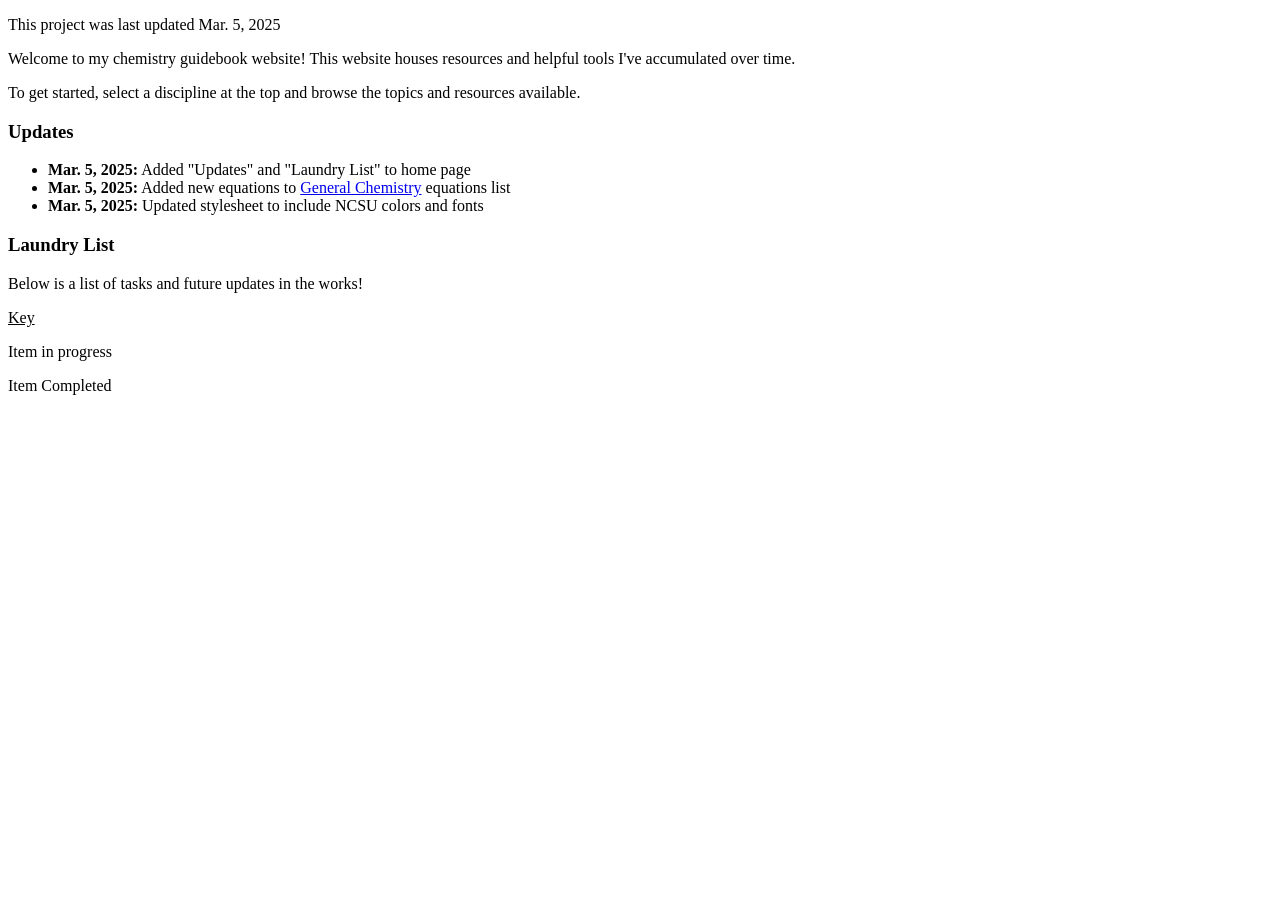
==== index.html @ c0514d24 "created js query for laundry list" ====
<!doctype html>
<html class="no-js" lang="">

<head>
  <meta charset="utf-8">
  <meta name="viewport" content="width=device-width, initial-scale=1">
  <title>Chemistry Guidebook</title>
  <link rel="stylesheet" href="/chemistry-resources/docs/css/style.css">
  <meta name="description" content="">

  <script src="/chemistry-resources/docs/css/navigation-1.1/tabsets.js"></script>

  <meta name="theme-color" content="#fafafa">

  <script src="https://code.jquery.com/jquery-1.10.2.js"></script>

</head>

<body>

  <!--Navigation bar-->
  <div id="nav-placeholder">

  </div>

  <script>
    $(function(){
      $("#nav-placeholder").load("/chemistry-resources/docs/navigation.html");
    });
  </script>
  <!--end of Navigation bar-->
  <div class="index-content">
    <p id="last-modified">This project was last updated Mar. 5, 2025</p>
    <p>Welcome to my chemistry guidebook website! This website houses resources and helpful tools I've accumulated over time.</p>
    <p>To get started, select a discipline at the top and browse the topics and resources available.</p>
  </div>

<div class="page-content" id="index-page-content">
  <div class="updates list" id="updates-div">
    <h3 id="updates-header">Updates</h3>
    <ul>
      <li><b>Mar. 5, 2025:</b> Added "Updates" and "Laundry List" to home page</li>
      <li><b>Mar. 5, 2025:</b> Added new equations to <a href="/chemistry-resources/docs/pages/general-chemistry/general-chemistry.html">General Chemistry</a> equations list</li>
      <li><b>Mar. 5, 2025:</b> Updated stylesheet to include NCSU colors and fonts</li>
    </ul>
  </div>

  <div class="laundry-list list">
    <h3 id="laundry-list-header">Laundry List</h3>
    <p class="laundry-list">Below is a list of tasks and future updates in the works!</p>
    <div class="no-spacing">
      <p><u>Key</u></p>
      <p class="in-progress">Item in progress</p>
      <p class="done">Item Completed</p>
    </div>
    <ul>
      <div id="laundry-div"></div>
    </ul>
  </div>
</div>

</body>

<footer>
  <script src="/chemistry-resources/docs/js/laundry-list.js"></script>
</footer>

</html>
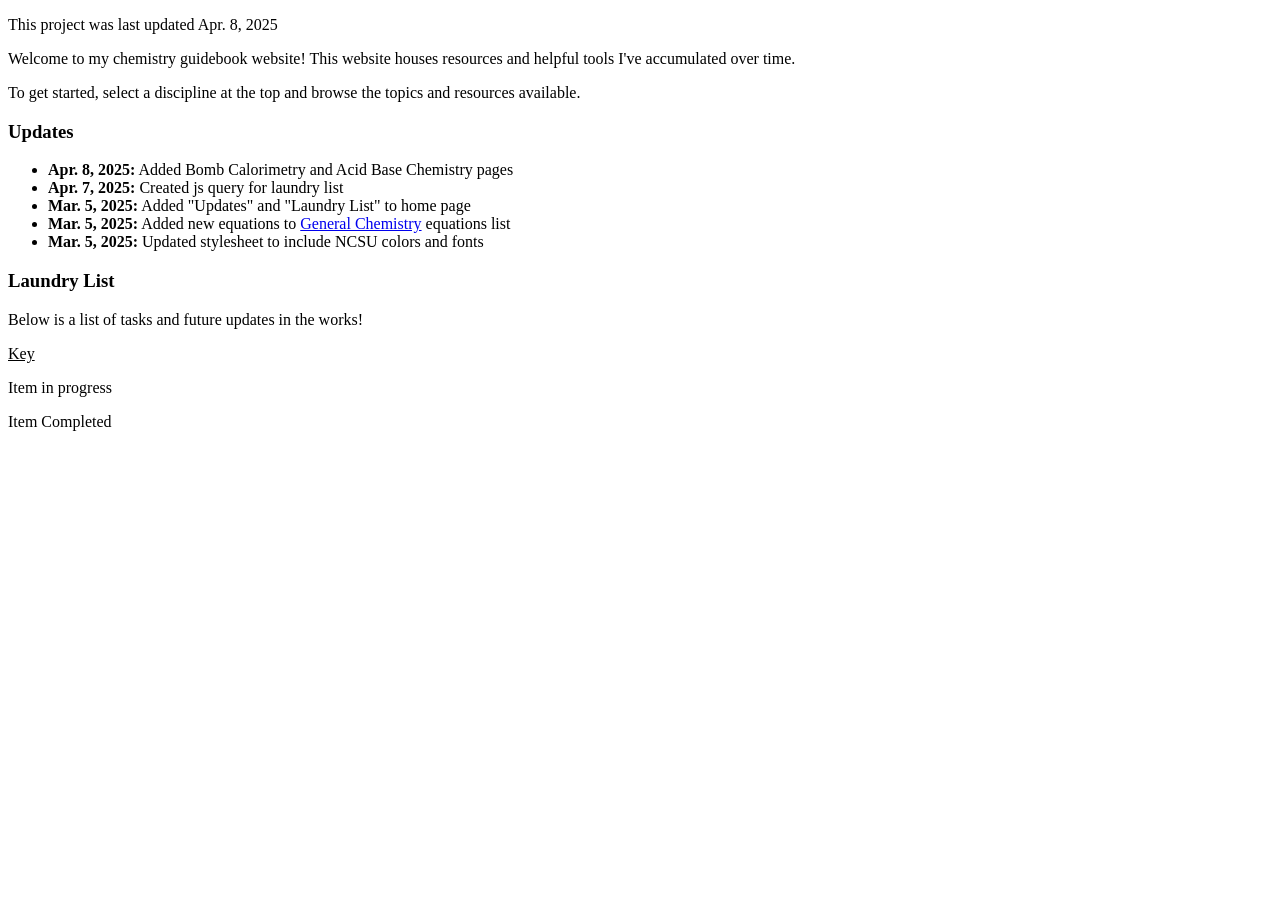
==== commit 7e829d0b: "logged updates" ====
--- a/index.html
+++ b/index.html
@@ -30,7 +30,7 @@
   </script>
   <!--end of Navigation bar-->
   <div class="index-content">
-    <p id="last-modified">This project was last updated Mar. 5, 2025</p>
+    <p id="last-modified">This project was last updated Apr. 8, 2025</p>
     <p>Welcome to my chemistry guidebook website! This website houses resources and helpful tools I've accumulated over time.</p>
     <p>To get started, select a discipline at the top and browse the topics and resources available.</p>
   </div>
@@ -39,6 +39,8 @@
   <div class="updates list" id="updates-div">
     <h3 id="updates-header">Updates</h3>
     <ul>
+      <li><b>Apr. 8, 2025:</b> Added Bomb Calorimetry and Acid Base Chemistry pages</li>
+      <li><b>Apr. 7, 2025:</b> Created js query for laundry list</li>
       <li><b>Mar. 5, 2025:</b> Added "Updates" and "Laundry List" to home page</li>
       <li><b>Mar. 5, 2025:</b> Added new equations to <a href="/chemistry-resources/docs/pages/general-chemistry/general-chemistry.html">General Chemistry</a> equations list</li>
       <li><b>Mar. 5, 2025:</b> Updated stylesheet to include NCSU colors and fonts</li>
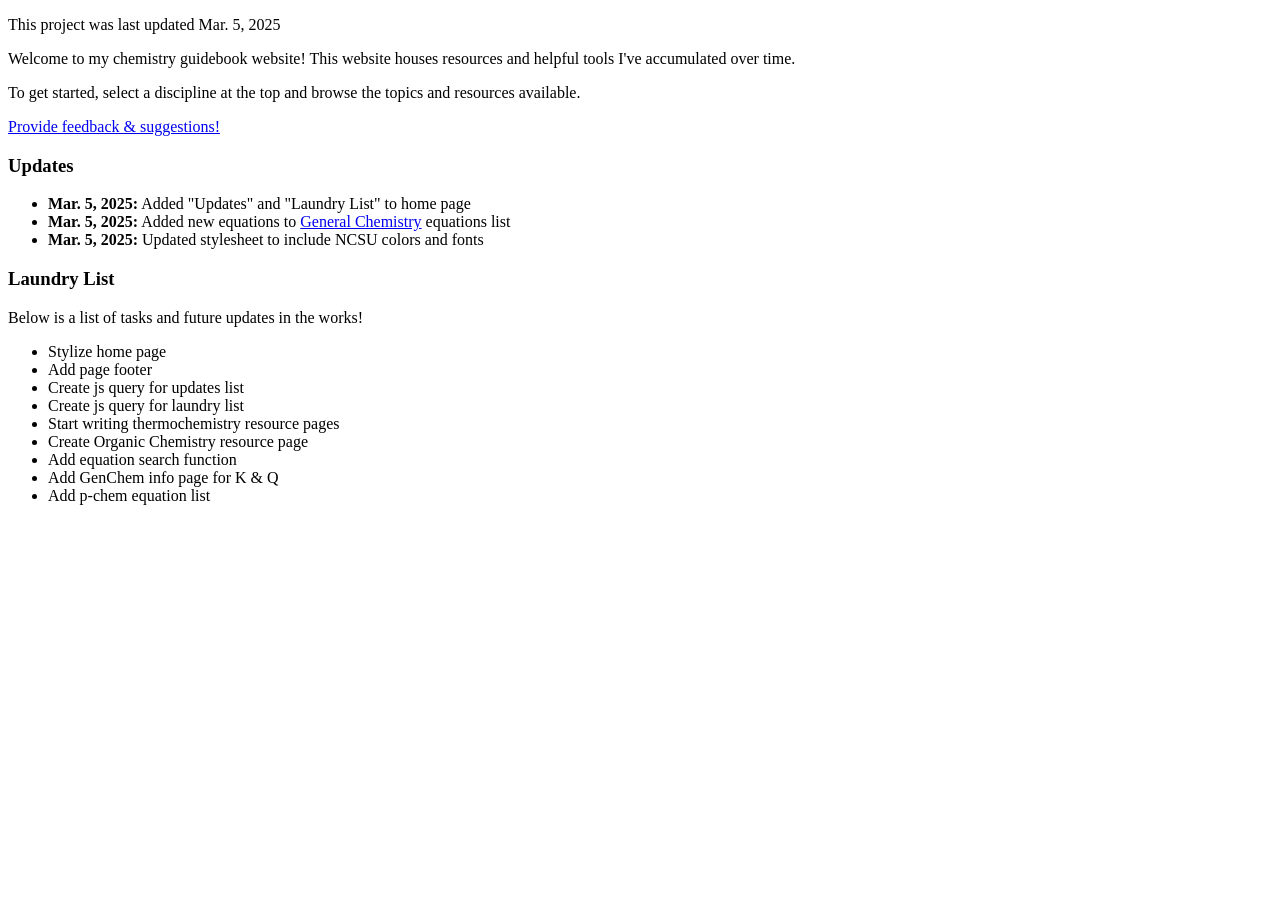
==== commit 7594e66a: "added suggestion box button" ====
--- a/index.html
+++ b/index.html
@@ -30,41 +30,39 @@
   </script>
   <!--end of Navigation bar-->
   <div class="index-content">
-    <p id="last-modified">This project was last updated Apr. 8, 2025</p>
+    <p id="last-modified">This project was last updated Mar. 5, 2025</p>
     <p>Welcome to my chemistry guidebook website! This website houses resources and helpful tools I've accumulated over time.</p>
     <p>To get started, select a discipline at the top and browse the topics and resources available.</p>
+    <a class="button1" href="https://docs.google.com/forms/d/e/1FAIpQLSdnXYsqGqUSpygSlu8kWDUxwfWh6fZMLFNzK4NxHUi9qSkRew/viewform?usp=dialog">Provide feedback & suggestions!</a>
   </div>
 
 <div class="page-content" id="index-page-content">
   <div class="updates list" id="updates-div">
     <h3 id="updates-header">Updates</h3>
     <ul>
-      <li><b>Apr. 8, 2025:</b> Added Bomb Calorimetry and Acid Base Chemistry pages</li>
-      <li><b>Apr. 7, 2025:</b> Created js query for laundry list</li>
       <li><b>Mar. 5, 2025:</b> Added "Updates" and "Laundry List" to home page</li>
-      <li><b>Mar. 5, 2025:</b> Added new equations to <a href="/chemistry-resources/docs/pages/general-chemistry/general-chemistry.html">General Chemistry</a> equations list</li>
+      <li><b>Mar. 5, 2025:</b> Added new equations to <a href="/chemistry-resources/pages/general-chemistry/general-chemistry.html">General Chemistry</a> equations list</li>
       <li><b>Mar. 5, 2025:</b> Updated stylesheet to include NCSU colors and fonts</li>
     </ul>
   </div>
 
-  <div class="laundry-list list">
+  <div class="laundry-list list" id="laundry-div">
     <h3 id="laundry-list-header">Laundry List</h3>
     <p class="laundry-list">Below is a list of tasks and future updates in the works!</p>
-    <div class="no-spacing">
-      <p><u>Key</u></p>
-      <p class="in-progress">Item in progress</p>
-      <p class="done">Item Completed</p>
-    </div>
     <ul>
-      <div id="laundry-div"></div>
+      <li>Stylize home page</li>
+      <li>Add page footer</li>
+      <li>Create js query for updates list</li>
+      <li>Create js query for laundry list</li>
+      <li>Start writing thermochemistry resource pages</li>
+      <li>Create Organic Chemistry resource page</li>
+      <li>Add equation search function</li>
+      <li>Add GenChem info page for K & Q</li>
+      <li>Add p-chem equation list</li>
     </ul>
   </div>
 </div>
 
 </body>
 
-<footer>
-  <script src="/chemistry-resources/docs/js/laundry-list.js"></script>
-</footer>
-
 </html>
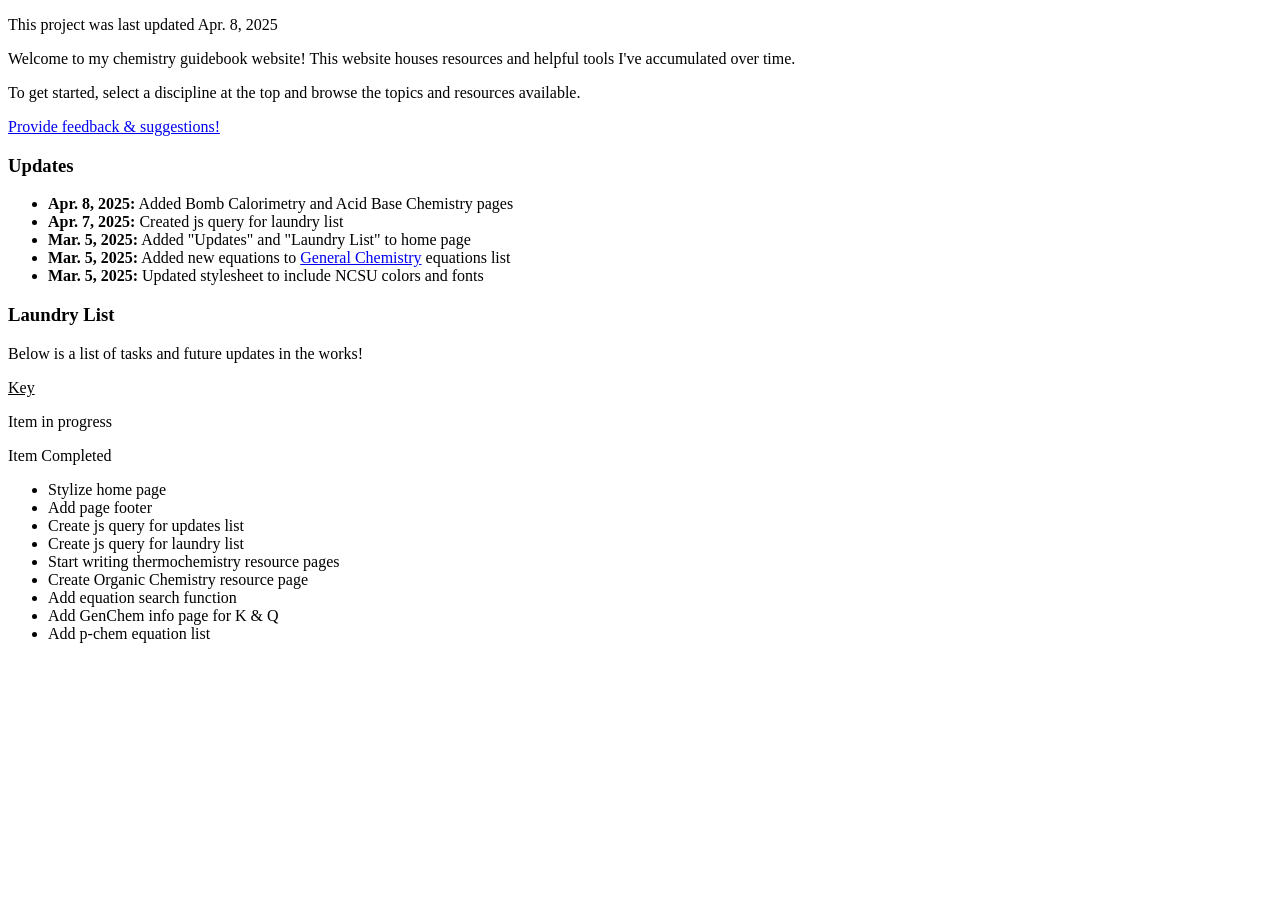
==== commit 71392956: "Merge remote-tracking branch 'origin/main' # Conflicts: #	docs/css/style.css #	index.html" ====
--- a/index.html
+++ b/index.html
@@ -30,7 +30,7 @@
   </script>
   <!--end of Navigation bar-->
   <div class="index-content">
-    <p id="last-modified">This project was last updated Mar. 5, 2025</p>
+    <p id="last-modified">This project was last updated Apr. 8, 2025</p>
     <p>Welcome to my chemistry guidebook website! This website houses resources and helpful tools I've accumulated over time.</p>
     <p>To get started, select a discipline at the top and browse the topics and resources available.</p>
     <a class="button1" href="https://docs.google.com/forms/d/e/1FAIpQLSdnXYsqGqUSpygSlu8kWDUxwfWh6fZMLFNzK4NxHUi9qSkRew/viewform?usp=dialog">Provide feedback & suggestions!</a>
@@ -40,16 +40,24 @@
   <div class="updates list" id="updates-div">
     <h3 id="updates-header">Updates</h3>
     <ul>
+      <li><b>Apr. 8, 2025:</b> Added Bomb Calorimetry and Acid Base Chemistry pages</li>
+      <li><b>Apr. 7, 2025:</b> Created js query for laundry list</li>
       <li><b>Mar. 5, 2025:</b> Added "Updates" and "Laundry List" to home page</li>
-      <li><b>Mar. 5, 2025:</b> Added new equations to <a href="/chemistry-resources/pages/general-chemistry/general-chemistry.html">General Chemistry</a> equations list</li>
+      <li><b>Mar. 5, 2025:</b> Added new equations to <a href="/chemistry-resources/docs/pages/general-chemistry/general-chemistry.html">General Chemistry</a> equations list</li>
       <li><b>Mar. 5, 2025:</b> Updated stylesheet to include NCSU colors and fonts</li>
     </ul>
   </div>
 
-  <div class="laundry-list list" id="laundry-div">
+  <div class="laundry-list list">
     <h3 id="laundry-list-header">Laundry List</h3>
     <p class="laundry-list">Below is a list of tasks and future updates in the works!</p>
+    <div class="no-spacing">
+      <p><u>Key</u></p>
+      <p class="in-progress">Item in progress</p>
+      <p class="done">Item Completed</p>
+    </div>
     <ul>
+      <div id="laundry-div"></div>
       <li>Stylize home page</li>
       <li>Add page footer</li>
       <li>Create js query for updates list</li>
@@ -65,4 +73,8 @@
 
 </body>
 
+<footer>
+  <script src="/chemistry-resources/docs/js/laundry-list.js"></script>
+</footer>
+
 </html>
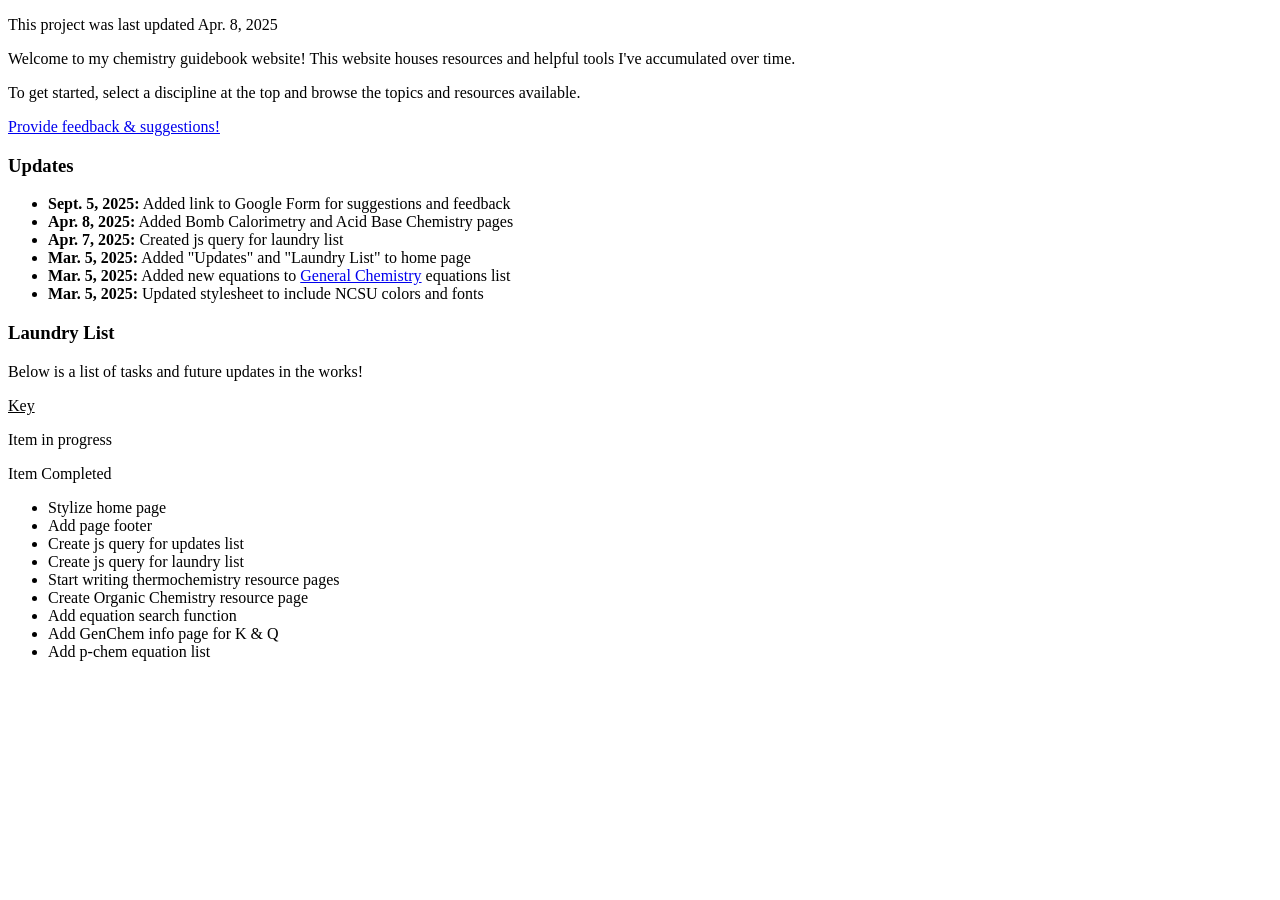
==== commit 5daaa210: "added suggestion box button" ====
--- a/index.html
+++ b/index.html
@@ -40,6 +40,7 @@
   <div class="updates list" id="updates-div">
     <h3 id="updates-header">Updates</h3>
     <ul>
+      <li><b>Sept. 5, 2025:</b> Added link to Google Form for suggestions and feedback</li>
       <li><b>Apr. 8, 2025:</b> Added Bomb Calorimetry and Acid Base Chemistry pages</li>
       <li><b>Apr. 7, 2025:</b> Created js query for laundry list</li>
       <li><b>Mar. 5, 2025:</b> Added "Updates" and "Laundry List" to home page</li>
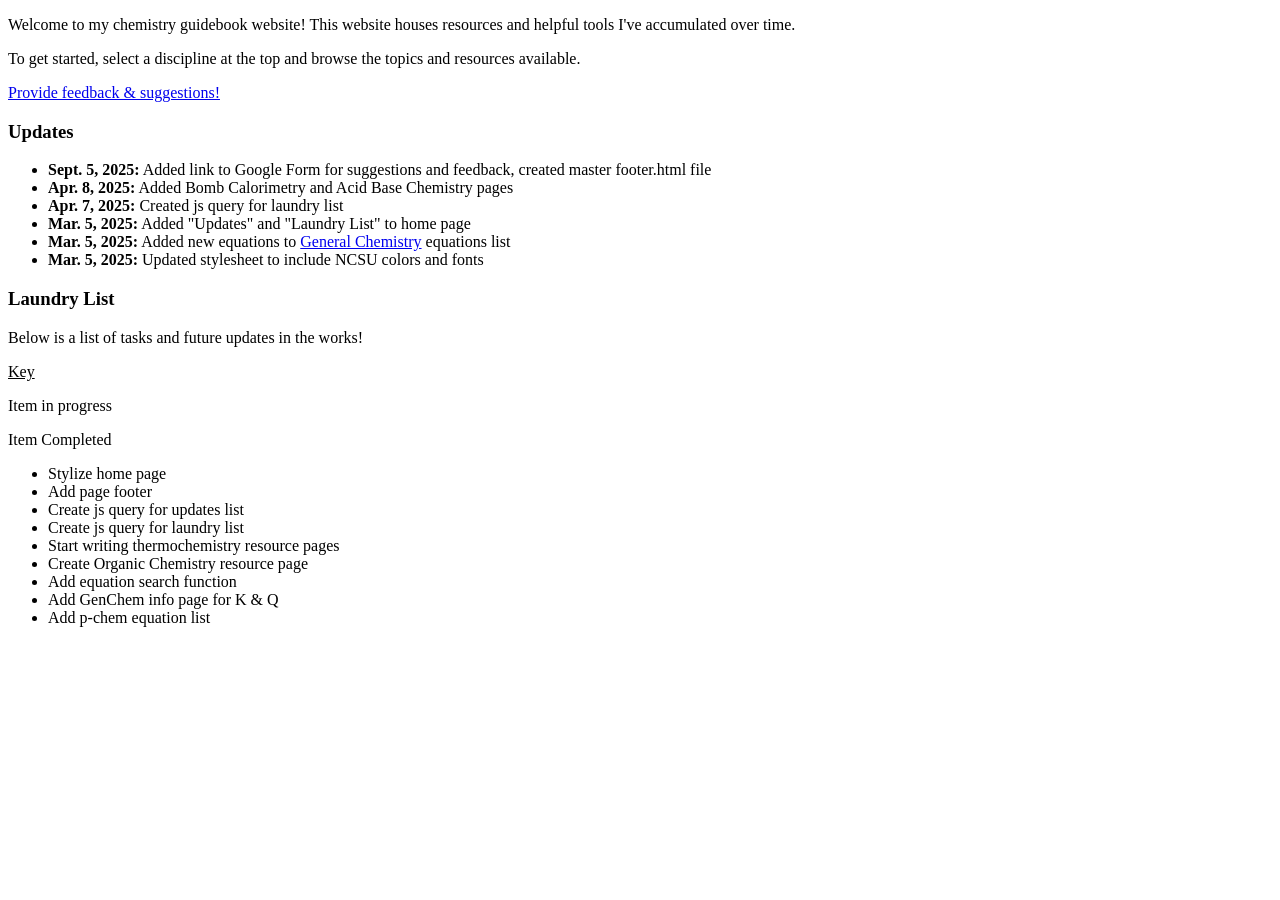
==== commit 0f9c37bf: "added generic master footer.html" ====
--- a/index.html
+++ b/index.html
@@ -30,7 +30,6 @@
   </script>
   <!--end of Navigation bar-->
   <div class="index-content">
-    <p id="last-modified">This project was last updated Apr. 8, 2025</p>
     <p>Welcome to my chemistry guidebook website! This website houses resources and helpful tools I've accumulated over time.</p>
     <p>To get started, select a discipline at the top and browse the topics and resources available.</p>
     <a class="button1" href="https://docs.google.com/forms/d/e/1FAIpQLSdnXYsqGqUSpygSlu8kWDUxwfWh6fZMLFNzK4NxHUi9qSkRew/viewform?usp=dialog">Provide feedback & suggestions!</a>
@@ -40,7 +39,7 @@
   <div class="updates list" id="updates-div">
     <h3 id="updates-header">Updates</h3>
     <ul>
-      <li><b>Sept. 5, 2025:</b> Added link to Google Form for suggestions and feedback</li>
+      <li><b>Sept. 5, 2025:</b> Added link to Google Form for suggestions and feedback, created master footer.html file</li>
       <li><b>Apr. 8, 2025:</b> Added Bomb Calorimetry and Acid Base Chemistry pages</li>
       <li><b>Apr. 7, 2025:</b> Created js query for laundry list</li>
       <li><b>Mar. 5, 2025:</b> Added "Updates" and "Laundry List" to home page</li>
@@ -74,8 +73,17 @@
 
 </body>
 
-<footer>
-  <script src="/chemistry-resources/docs/js/laundry-list.js"></script>
-</footer>
+<!--Footer-->
+<div id="footer-placeholder">
+
+</div>
+
+<script>
+  $(function(){
+    $("#footer-placeholder").load("/chemistry-resources/docs/footer.html");
+  });
+
+</script>
+<!--end of Footer-->
 
 </html>
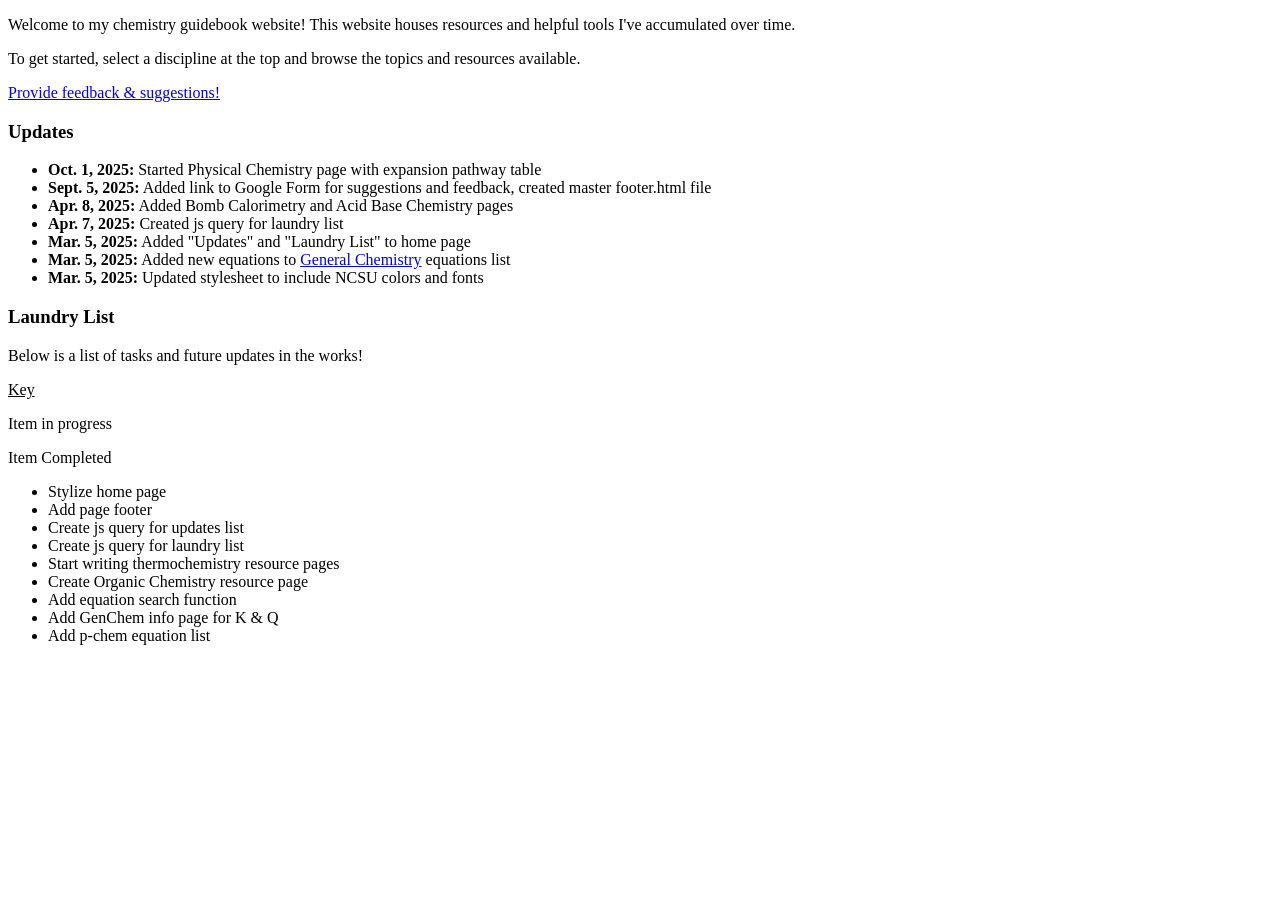
==== commit 2c6f0751: "added expansion pathway variable table" ====
--- a/index.html
+++ b/index.html
@@ -39,6 +39,7 @@
   <div class="updates list" id="updates-div">
     <h3 id="updates-header">Updates</h3>
     <ul>
+      <li><b>Oct. 1, 2025:</b> Started Physical Chemistry page with expansion pathway table</li>
       <li><b>Sept. 5, 2025:</b> Added link to Google Form for suggestions and feedback, created master footer.html file</li>
       <li><b>Apr. 8, 2025:</b> Added Bomb Calorimetry and Acid Base Chemistry pages</li>
       <li><b>Apr. 7, 2025:</b> Created js query for laundry list</li>
@@ -59,7 +60,7 @@
     <ul>
       <div id="laundry-div"></div>
       <li>Stylize home page</li>
-      <li>Add page footer</li>
+      <li class="done">Add page footer</li>
       <li>Create js query for updates list</li>
       <li>Create js query for laundry list</li>
       <li>Start writing thermochemistry resource pages</li>
